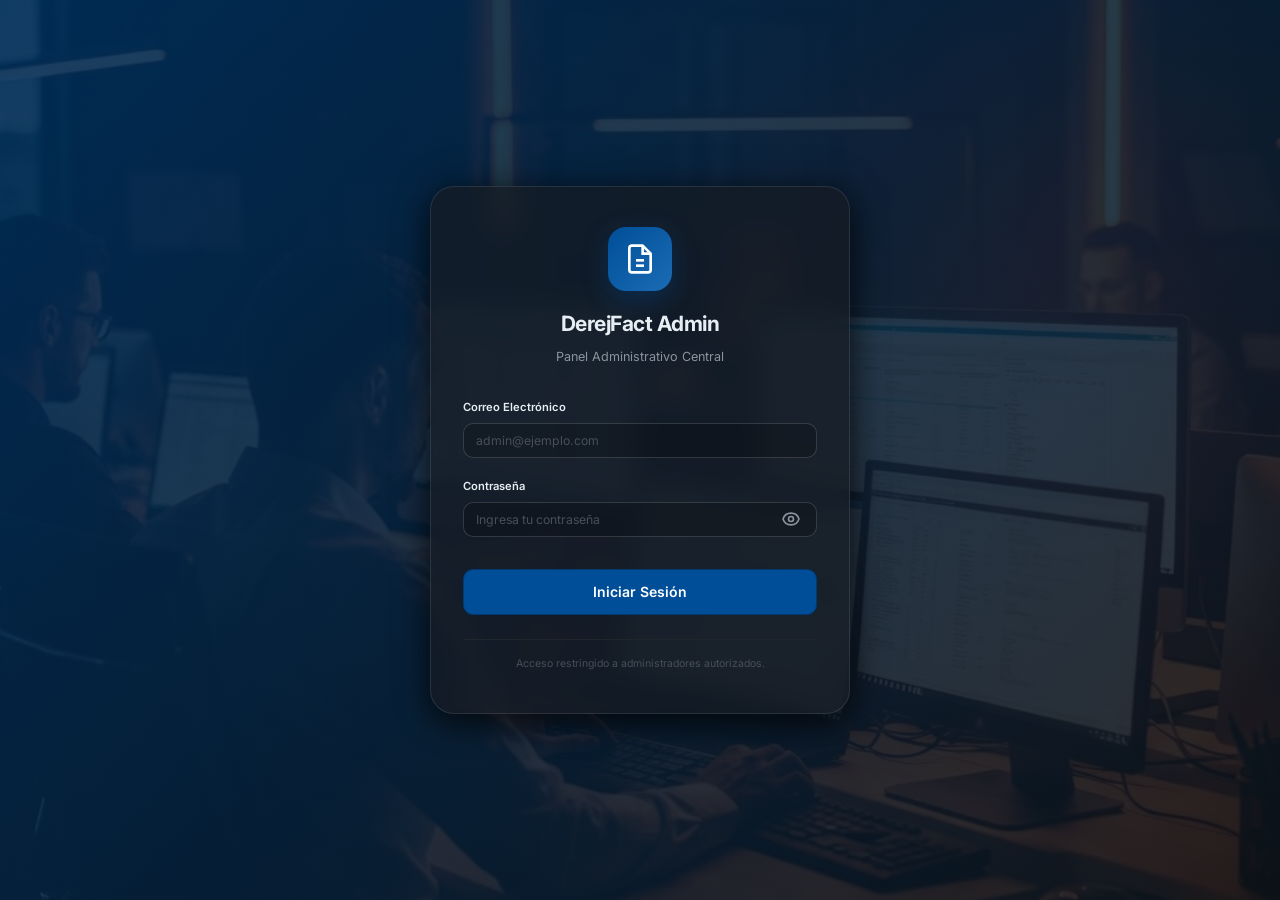
==== pages/api-keys.html @ fd986bae "feat: implement initial dashboard and module pages for admin interface" ====
<!DOCTYPE html>
<html lang="es" data-theme="dark">
<head>
    <meta charset="UTF-8">
    <meta name="viewport" content="width=device-width, initial-scale=1.0">
    <title>API Keys - DerejFact Admin</title>
    <link href="https://fonts.googleapis.com/css2?family=Inter:wght@400;500;600;700&display=swap" rel="stylesheet">
    <link rel="stylesheet" href="../css/variables.css">
    <link rel="stylesheet" href="../css/layout.css">
    <link rel="stylesheet" href="../css/components.css">
    <script src="../js/config.js"></script>
    <script src="../js/auth.js"></script>
    <script src="../js/api.js"></script>
    <script src="../js/layout.js"></script>
</head>
<body>
    <div class="app-layout">
        <aside class="sidebar" id="sidebar"></aside>
        <div class="main-wrapper">
            <header class="topbar" id="topbar"></header>
            <main class="main-content" id="mainContent">
                
                <div class="page-header">
                    <div class="page-header-left">
                        <h1 class="page-title">API Keys</h1>
                        <p class="page-subtitle">Llaves de acceso para la integración POS ↔ API</p>
                    </div>
                    <div class="page-actions">
                        <button class="btn btn-primary" id="btnNew">
                            <svg xmlns="http://www.w3.org/2000/svg" fill="none" viewBox="0 0 24 24" stroke="currentColor">
                                <path stroke-linecap="round" stroke-linejoin="round" stroke-width="2" d="M15.232 5.232l3.536 3.536m-2.036-5.036a2.5 2.5 0 113.536 3.536L6.5 21.036H3v-3.572L16.732 3.732z" />
                            </svg>
                            Generar API Key
                        </button>
                    </div>
                </div>

                <div class="filter-bar">
                    <div class="search-wrapper">
                        <svg class="search-icon" xmlns="http://www.w3.org/2000/svg" fill="none" viewBox="0 0 24 24" stroke="currentColor">
                            <circle cx="11" cy="11" r="8"/><line x1="21" y1="21" x2="16.65" y2="16.65"/>
                        </svg>
                        <input type="text" id="searchInput" class="search-input" placeholder="Buscar por empresa o nombre de key...">
                    </div>
                </div>

                <div class="table-wrapper">
                    <div class="table-header-bar">
                        <h3 class="table-title">Listado de API Keys <span class="table-count" id="tableCount">(0)</span></h3>
                    </div>
                    <div style="overflow-x: auto;">
                        <table class="data-table">
                            <thead>
                                <tr>
                                    <th>Empresa</th>
                                    <th>Nombre (Sucursal/POS)</th>
                                    <th>Prefix (RNC)</th>
                                    <th>Scopes</th>
                                    <th>Expiración</th>
                                    <th>Estado</th>
                                    <th>Acciones</th>
                                </tr>
                            </thead>
                            <tbody id="dataTableBody">
                                <!-- Contenido dinámico -->
                            </tbody>
                        </table>
                    </div>
                </div>

            </main>
        </div>
    </div>

    <!-- Modal Nuevo / Editar -->
    <div class="modal-overlay" id="modalForm">
        <div class="modal">
            <div class="modal-header">
                <h3 class="modal-title" id="modalTitle">Nueva API Key</h3>
                <button class="modal-close" id="btnCloseModal">
                    <svg xmlns="http://www.w3.org/2000/svg" fill="none" viewBox="0 0 24 24" stroke="currentColor">
                        <line x1="18" y1="6" x2="6" y2="18"/><line x1="6" y1="6" x2="18" y2="18"/>
                    </svg>
                </button>
            </div>
            <div class="modal-body">
                <form id="dataForm" class="form-grid">
                    <div class="form-group">
                        <label class="form-label" for="empresa">Empresa <span class="required">*</span></label>
                        <select id="empresa" class="form-select" required>
                            <option value="">Seleccione una empresa...</option>
                        </select>
                    </div>

                    <div class="form-group">
                        <label class="form-label" for="nombre">Nombre Identificador <span class="required">*</span></label>
                        <input type="text" id="nombre" class="form-input" placeholder="Ej. POS Sucursal Norte" required>
                    </div>

                    <div class="form-group">
                        <label class="form-label">Permisos (Scopes) <span class="required">*</span></label>
                        <div style="display:flex; flex-direction:column; gap:6px;">
                            <label class="form-check">
                                <input type="checkbox" name="scopes" value="comprobantes:crear" checked>
                                <span class="form-check-label">Emitir Comprobantes (comprobantes:crear)</span>
                            </label>
                            <label class="form-check">
                                <input type="checkbox" name="scopes" value="comprobantes:consultar" checked>
                                <span class="form-check-label">Consultar Comprobantes (comprobantes:consultar)</span>
                            </label>
                            <label class="form-check">
                                <input type="checkbox" name="scopes" value="secuenciales:consultar" checked>
                                <span class="form-check-label">Consultar Secuenciales (secuenciales:consultar)</span>
                            </label>
                        </div>
                    </div>

                    <div class="form-group">
                        <label class="form-label" for="allowed_ips_input">IPs Permitidas (Separadas por coma)</label>
                        <input type="text" id="allowed_ips_input" class="form-input" placeholder="Dejar en blanco para permitir todas">
                        <span class="form-hint">Ej: 190.0.2.10, 190.0.2.0/24</span>
                    </div>

                    <div class="form-grid-2">
                        <div class="form-group">
                            <label class="form-label" for="rate_limit_cantidad">Límite de Peticiones</label>
                            <input type="number" id="rate_limit_cantidad" class="form-input" value="100" min="1">
                        </div>
                        <div class="form-group">
                            <label class="form-label" for="rate_limit_ventana">Ventana de Límite</label>
                            <select id="rate_limit_ventana" class="form-select">
                                <option value="MINUTE">Por Minuto</option>
                                <option value="HOUR" selected>Por Hora</option>
                                <option value="DAY">Por Día</option>
                            </select>
                        </div>
                    </div>

                    <div class="form-group">
                        <label class="form-label" for="expira_at">Fecha de Expiración <span class="required">*</span></label>
                        <input type="datetime-local" id="expira_at" class="form-input" required>
                    </div>

                    <label class="form-check" style="margin-top: 10px;">
                        <input type="checkbox" id="activa" checked>
                        <span class="form-check-label">Key Activa Inmediatamente</span>
                    </label>
                </form>
            </div>
            <div class="modal-footer">
                <button type="button" class="btn btn-ghost" id="btnCancelModal">Cancelar</button>
                <button type="button" class="btn btn-primary" id="btnSaveModal">Generar Key</button>
            </div>
        </div>
    </div>

    <!-- Modal Token Creado (Especial) -->
    <div class="modal-overlay" id="modalToken">
        <div class="modal">
            <div class="modal-header">
                <h3 class="modal-title">¡API Key Generada!</h3>
            </div>
            <div class="modal-body">
                <div class="token-reveal-banner">
                    <svg xmlns="http://www.w3.org/2000/svg" fill="none" viewBox="0 0 24 24" stroke="currentColor">
                        <path stroke-linecap="round" stroke-linejoin="round" stroke-width="2" d="M12 9v2m0 4h.01m-6.938 4h13.856c1.54 0 2.502-1.667 1.732-3L13.732 4c-.77-1.333-2.694-1.333-3.464 0L3.34 16c-.77 1.333.192 3 1.732 3z" />
                    </svg>
                    <p>Por seguridad, este token completo <strong>solo se muestra una vez</strong>. Cópielo ahora y guárdelo en el sistema POS. No podrá volver a verlo.</p>
                </div>
                
                <div class="form-group">
                    <label class="form-label">Token Completo</label>
                    <div class="token-box" id="tokenDisplay">cargando...</div>
                </div>

                <button class="btn btn-primary btn-copy-token" id="btnCopyToken">
                    <svg xmlns="http://www.w3.org/2000/svg" fill="none" viewBox="0 0 24 24" stroke="currentColor">
                        <path stroke-linecap="round" stroke-linejoin="round" stroke-width="2" d="M8 16H6a2 2 0 01-2-2V6a2 2 0 012-2h8a2 2 0 012 2v2m-6 12h8a2 2 0 002-2v-8a2 2 0 00-2-2h-8a2 2 0 00-2 2v8a2 2 0 002 2z" />
                    </svg>
                    <span id="copyTokenText">Copiar Token</span>
                </button>
            </div>
            <div class="modal-footer">
                <button type="button" class="btn btn-outline" id="btnUnderstandToken" disabled>Entendido, ya lo guardé</button>
            </div>
        </div>
    </div>

    <!-- Modal Revocar -->
    <div class="modal-overlay" id="modalRevocar">
        <div class="modal confirm-dialog">
            <div class="modal-body">
                <div class="confirm-icon danger">
                    <svg xmlns="http://www.w3.org/2000/svg" fill="none" viewBox="0 0 24 24" stroke="currentColor">
                        <path stroke-linecap="round" stroke-linejoin="round" stroke-width="2" d="M18.364 18.364A9 9 0 005.636 5.636m12.728 12.728A9 9 0 015.636 5.636m12.728 12.728L5.636 5.636" />
                    </svg>
                </div>
                <h3 style="margin-bottom: 12px; color: var(--text);">Revocar API Key</h3>
                <p class="confirm-text">Esta acción es irreversible y desconectará el POS asociado inmediatamente.</p>
                
                <div class="form-group" style="text-align: left; margin-top: 16px;">
                    <label class="form-label" for="motivo_revocar">Motivo de revocación <span class="required">*</span></label>
                    <input type="text" id="motivo_revocar" class="form-input" placeholder="Ej. Key comprometida" required>
                </div>
            </div>
            <div class="modal-footer" style="justify-content: center;">
                <button type="button" class="btn btn-ghost" id="btnCancelRevocar">Cancelar</button>
                <button type="button" class="btn btn-danger" id="btnConfirmRevocar">Sí, Revocar Key</button>
            </div>
        </div>
    </div>

    <script src="../js/pages/api-keys.js"></script>
</body>
</html>
---- css/variables.css ----
/* ============================================================
   DerejFact Admin — Design Tokens
   Dark mode por defecto. Light mode con data-theme="light"
   ============================================================ */

:root {
  /* ── Colores primarios ─────────────────────────────────── */
  --primary:         #004e98;
  --primary-dark:    #003a72;
  --primary-light:   #1a6cb5;
  --primary-glow:    rgba(0, 78, 152, 0.35);
  --primary-subtle:  rgba(0, 78, 152, 0.12);

  /* ── Verde fiscal (e-CF / DGII) ────────────────────────── */
  --accent:          #00a651;
  --accent-dark:     #008040;
  --accent-subtle:   rgba(0, 166, 81, 0.12);

  /* ── Estados ──────────────────────────────────────────── */
  --danger:          #f44336;
  --danger-dark:     #c62828;
  --danger-subtle:   rgba(244, 67, 54, 0.12);
  --warning:         #f59e0b;
  --warning-dark:    #b45309;
  --warning-subtle:  rgba(245, 158, 11, 0.12);
  --info:            #0288d1;
  --info-subtle:     rgba(2, 136, 209, 0.12);

  /* ── Fondo y superficies (DARK MODE — default) ────────── */
  --bg:              #0d1117;
  --bg-secondary:    #161b22;
  --surface:         #1c2333;
  --surface-2:       #222d42;
  --surface-hover:   #263045;
  --border:          #30363d;
  --border-subtle:   #21262d;

  /* ── Texto (DARK MODE) ────────────────────────────────── */
  --text:            #e6edf3;
  --text-muted:      #8b949e;
  --text-disabled:   #484f58;

  /* ── Sidebar (DARK MODE) ──────────────────────────────── */
  --sidebar-bg:           #010409;
  --sidebar-border:       #21262d;
  --sidebar-item-hover:   #1c2333;
  --sidebar-item-active:  #1a3a5c;
  --sidebar-text:         #8b949e;
  --sidebar-text-active:  #e6edf3;
  --sidebar-icon-active:  #004e98;
  --sidebar-width:        260px;
  --topbar-height:        60px;

  /* ── Tipografía ───────────────────────────────────────── */
  --font:       'Inter', system-ui, -apple-system, sans-serif;
  --font-mono:  'JetBrains Mono', 'Fira Code', 'Consolas', monospace;

  /* ── Sombras ──────────────────────────────────────────── */
  --shadow-sm:   0 1px 3px rgba(0, 0, 0, 0.4);
  --shadow:      0 4px 12px rgba(0, 0, 0, 0.5);
  --shadow-lg:   0 10px 30px rgba(0, 0, 0, 0.6);
  --shadow-glow: 0 0 24px rgba(0, 78, 152, 0.4);

  /* ── Bordes redondeados ───────────────────────────────── */
  --radius-sm:   6px;
  --radius:      10px;
  --radius-lg:   16px;
  --radius-xl:   24px;
  --radius-full: 9999px;

  /* ── Transiciones ─────────────────────────────────────── */
  --transition:      0.18s ease;
  --transition-slow: 0.35s ease;

  /* ── Z-index ──────────────────────────────────────────── */
  --z-sidebar: 100;
  --z-topbar:  90;
  --z-modal:   200;
  --z-toast:   300;
}

/* ── Light mode (activado con data-theme="light") ────────── */
[data-theme="light"] {
  --bg:             #f4f6fa;
  --bg-secondary:   #eef0f5;
  --surface:        #ffffff;
  --surface-2:      #f8f9fd;
  --surface-hover:  #f0f3fa;
  --border:         #e2e8f0;
  --border-subtle:  #eef2f7;
  --text:           #1a2332;
  --text-muted:     #64748b;
  --text-disabled:  #cbd5e0;

  --sidebar-bg:           #002d5a;
  --sidebar-border:       #003a72;
  --sidebar-item-hover:   #003a72;
  --sidebar-item-active:  #004e98;
  --sidebar-text:         #93c5fd;
  --sidebar-text-active:  #ffffff;
  --sidebar-icon-active:  #60b4ff;

  --shadow-sm:   0 1px 3px rgba(0, 0, 0, 0.06);
  --shadow:      0 4px 12px rgba(0, 0, 0, 0.1);
  --shadow-lg:   0 10px 30px rgba(0, 0, 0, 0.14);
  --shadow-glow: 0 0 24px rgba(0, 78, 152, 0.2);
}

/* ── Reset base ───────────────────────────────────────────── */
*, *::before, *::after { box-sizing: border-box; margin: 0; padding: 0; }

html { font-size: 14px; }

body {
  font-family: var(--font);
  background-color: var(--bg);
  color: var(--text);
  line-height: 1.6;
  -webkit-font-smoothing: antialiased;
}

a { color: var(--primary-light); text-decoration: none; }
a:hover { text-decoration: underline; }

svg { display: block; }

::-webkit-scrollbar { width: 6px; height: 6px; }
::-webkit-scrollbar-track { background: var(--bg-secondary); }
::-webkit-scrollbar-thumb { background: var(--border); border-radius: var(--radius-full); }
::-webkit-scrollbar-thumb:hover { background: var(--text-disabled); }
---- css/layout.css ----
/* ============================================================
   DerejFact Admin — Layout: Sidebar + Topbar + Main
   ============================================================ */

.app-layout { display: flex; height: 100vh; overflow: hidden; background: var(--bg); }

/* ── SIDEBAR ──────────────────────────────────────────────── */
.sidebar {
  width: var(--sidebar-width);
  min-width: var(--sidebar-width);
  background: var(--sidebar-bg);
  border-right: 1px solid var(--sidebar-border);
  display: flex;
  flex-direction: column;
  z-index: var(--z-sidebar);
  transition: width var(--transition-slow), min-width var(--transition-slow);
  overflow: hidden;
}
.sidebar.collapsed { width: 64px; min-width: 64px; }

.sidebar-header {
  padding: 0 16px;
  border-bottom: 1px solid var(--sidebar-border);
  display: flex;
  align-items: center;
  gap: 12px;
  height: var(--topbar-height);
  flex-shrink: 0;
}
.sidebar-logo-icon {
  width: 36px; height: 36px; flex-shrink: 0;
  background: linear-gradient(135deg, var(--primary), var(--primary-light));
  border-radius: var(--radius); display: flex; align-items: center; justify-content: center;
  box-shadow: var(--shadow-glow);
}
.sidebar-logo-icon svg { width: 20px; height: 20px; color: #fff; }
.sidebar-brand { display: flex; flex-direction: column; overflow: hidden; transition: opacity var(--transition); }
.sidebar-brand-name { font-size: 1rem; font-weight: 700; color: var(--sidebar-text-active); white-space: nowrap; letter-spacing: -0.3px; }
.sidebar-brand-badge { font-size: 0.64rem; font-weight: 600; color: var(--accent); letter-spacing: 1px; text-transform: uppercase; }
.sidebar.collapsed .sidebar-brand { opacity: 0; pointer-events: none; }

.sidebar-nav { flex: 1; overflow-y: auto; overflow-x: hidden; padding: 12px 8px; display: flex; flex-direction: column; gap: 2px; }
.nav-section-label {
  font-size: 0.64rem; font-weight: 600; text-transform: uppercase; letter-spacing: 1.2px;
  color: var(--sidebar-text); padding: 12px 8px 4px; white-space: nowrap;
  transition: opacity var(--transition);
}
.sidebar.collapsed .nav-section-label { opacity: 0; }

.sidebar-nav-item {
  display: flex; align-items: center; gap: 12px; padding: 10px 12px;
  border-radius: var(--radius); color: var(--sidebar-text); text-decoration: none;
  transition: background var(--transition), color var(--transition);
  position: relative; white-space: nowrap; min-height: 42px;
}
.sidebar-nav-item:hover { background: var(--sidebar-item-hover); color: var(--sidebar-text-active); text-decoration: none; }
.sidebar-nav-item.active { background: var(--sidebar-item-active); color: var(--sidebar-text-active); }
.sidebar-nav-item.active::before {
  content: ''; position: absolute; left: 0; top: 6px; bottom: 6px;
  width: 3px; background: var(--primary); border-radius: 0 3px 3px 0;
}
.sidebar-nav-item.active .nav-icon { color: var(--primary-light); }
.nav-icon { width: 18px; height: 18px; flex-shrink: 0; }
.nav-label { font-size: 0.85rem; font-weight: 500; transition: opacity var(--transition); }
.sidebar.collapsed .nav-label { opacity: 0; }
.sidebar.collapsed .sidebar-nav-item { justify-content: center; padding: 10px; }

.sidebar-footer { padding: 12px 8px; border-top: 1px solid var(--sidebar-border); flex-shrink: 0; }
.sidebar-user {
  display: flex; align-items: center; gap: 10px; padding: 8px;
  border-radius: var(--radius); cursor: pointer; transition: background var(--transition);
}
.sidebar-user:hover { background: var(--sidebar-item-hover); }
.sidebar-avatar {
  width: 32px; height: 32px; border-radius: var(--radius-full);
  background: linear-gradient(135deg, var(--primary), var(--accent));
  display: flex; align-items: center; justify-content: center;
  font-weight: 700; font-size: 0.75rem; color: #fff; flex-shrink: 0;
}
.sidebar-user-info { overflow: hidden; transition: opacity var(--transition); }
.sidebar-user-name { font-size: 0.8rem; font-weight: 600; color: var(--sidebar-text-active); white-space: nowrap; overflow: hidden; text-overflow: ellipsis; }
.sidebar-user-role { font-size: 0.7rem; color: var(--sidebar-text); }
.sidebar.collapsed .sidebar-user-info { opacity: 0; }

/* ── MAIN WRAPPER ─────────────────────────────────────────── */
.main-wrapper { flex: 1; display: flex; flex-direction: column; overflow: hidden; }

.topbar {
  height: var(--topbar-height);
  background: var(--bg-secondary);
  border-bottom: 1px solid var(--border-subtle);
  display: flex; align-items: center; justify-content: space-between;
  padding: 0 24px 0 16px; flex-shrink: 0; z-index: var(--z-topbar); gap: 16px;
}
.topbar-left { display: flex; align-items: center; gap: 12px; }
.btn-sidebar-toggle {
  background: none; border: none; color: var(--text-muted); cursor: pointer;
  padding: 6px; border-radius: var(--radius-sm);
  display: flex; align-items: center; justify-content: center;
  transition: background var(--transition), color var(--transition);
}
.btn-sidebar-toggle:hover { background: var(--surface); color: var(--text); }
.btn-sidebar-toggle svg { width: 20px; height: 20px; }
.topbar-breadcrumb { font-size: 0.875rem; font-weight: 500; color: var(--text); }
.topbar-right { display: flex; align-items: center; gap: 8px; }

.btn-theme-toggle {
  background: none; border: 1px solid var(--border); color: var(--text-muted); cursor: pointer;
  padding: 6px 8px; border-radius: var(--radius-sm);
  display: flex; align-items: center; gap: 6px; font-size: 0.75rem;
  transition: background var(--transition), color var(--transition);
}
.btn-theme-toggle:hover { background: var(--surface); color: var(--text); }
.btn-theme-toggle svg { width: 15px; height: 15px; }

.btn-logout {
  display: flex; align-items: center; gap: 6px; background: none;
  border: 1px solid var(--border); color: var(--text-muted); cursor: pointer;
  padding: 6px 12px; border-radius: var(--radius-sm);
  font-size: 0.8rem; font-weight: 500; font-family: var(--font);
  transition: background var(--transition), color var(--transition), border-color var(--transition);
}
.btn-logout:hover { background: var(--danger-subtle); color: var(--danger); border-color: var(--danger); }
.btn-logout svg { width: 15px; height: 15px; }

.main-content { flex: 1; overflow-y: auto; padding: 28px 28px 40px; }

/* ── PAGE HEADER ──────────────────────────────────────────── */
.page-header {
  display: flex; align-items: flex-start; justify-content: space-between;
  gap: 16px; margin-bottom: 24px; flex-wrap: wrap;
}
.page-header-left { display: flex; flex-direction: column; gap: 4px; }
.page-title { font-size: 1.5rem; font-weight: 700; color: var(--text); letter-spacing: -0.5px; }
.page-subtitle { font-size: 0.85rem; color: var(--text-muted); }
.page-actions { display: flex; align-items: center; gap: 10px; }

/* ── FILTER BAR ───────────────────────────────────────────── */
.filter-bar { display: flex; align-items: center; gap: 12px; margin-bottom: 16px; flex-wrap: wrap; }
.search-wrapper { position: relative; flex: 1; min-width: 220px; max-width: 400px; }
.search-icon { position: absolute; left: 12px; top: 50%; transform: translateY(-50%); color: var(--text-muted); pointer-events: none; width: 15px; height: 15px; }
.search-input {
  width: 100%; padding: 8px 12px 8px 36px;
  background: var(--surface); border: 1px solid var(--border); border-radius: var(--radius);
  color: var(--text); font-family: var(--font); font-size: 0.85rem;
  transition: border-color var(--transition), box-shadow var(--transition);
}
.search-input::placeholder { color: var(--text-disabled); }
.search-input:focus { outline: none; border-color: var(--primary); box-shadow: 0 0 0 3px var(--primary-subtle); }
.filter-select {
  padding: 8px 12px; background: var(--surface); border: 1px solid var(--border);
  border-radius: var(--radius); color: var(--text); font-family: var(--font);
  font-size: 0.85rem; cursor: pointer; min-width: 140px;
  transition: border-color var(--transition);
}
.filter-select:focus { outline: none; border-color: var(--primary); }

@media (max-width: 768px) {
  .sidebar { position: fixed; top: 0; left: 0; height: 100%; transform: translateX(-100%); transition: transform var(--transition-slow); }
  .sidebar.mobile-open { transform: translateX(0); }
  .main-content { padding: 16px; }
  .page-header { flex-direction: column; }
}
---- css/components.css ----
/* ============================================================
   DerejFact Admin — Components
   Buttons, Cards, Tables, Badges, Modals, Toasts, Forms
   ============================================================ */

/* ── BUTTONS ──────────────────────────────────────────────── */
.btn {
  display: inline-flex; align-items: center; gap: 7px;
  padding: 8px 16px; border-radius: var(--radius); font-family: var(--font);
  font-size: 0.85rem; font-weight: 600; cursor: pointer; border: 1px solid transparent;
  transition: background var(--transition), border-color var(--transition),
              box-shadow var(--transition), transform var(--transition);
  white-space: nowrap; text-decoration: none;
}
.btn:active { transform: scale(0.97); }
.btn svg { width: 16px; height: 16px; flex-shrink: 0; }
.btn:disabled { opacity: 0.5; cursor: not-allowed; pointer-events: none; }

.btn-primary { background: var(--primary); color: #fff; border-color: var(--primary-dark); }
.btn-primary:hover { background: var(--primary-dark); box-shadow: var(--shadow-glow); }

.btn-accent { background: var(--accent); color: #fff; border-color: var(--accent-dark); }
.btn-accent:hover { background: var(--accent-dark); }

.btn-danger { background: var(--danger); color: #fff; border-color: var(--danger-dark); }
.btn-danger:hover { background: var(--danger-dark); }

.btn-outline {
  background: transparent; color: var(--text-muted); border-color: var(--border);
}
.btn-outline:hover { background: var(--surface); color: var(--text); border-color: var(--text-muted); }

.btn-ghost { background: transparent; border-color: transparent; color: var(--text-muted); }
.btn-ghost:hover { background: var(--surface-hover); color: var(--text); }

.btn-sm { padding: 5px 10px; font-size: 0.78rem; }
.btn-icon { padding: 7px; border-radius: var(--radius-sm); }

/* ── CARDS ────────────────────────────────────────────────── */
.card {
  background: var(--surface); border: 1px solid var(--border);
  border-radius: var(--radius-lg); padding: 20px; box-shadow: var(--shadow-sm);
}
.card-header {
  display: flex; align-items: center; justify-content: space-between;
  margin-bottom: 16px; padding-bottom: 14px; border-bottom: 1px solid var(--border-subtle);
}
.card-title { font-size: 1rem; font-weight: 600; color: var(--text); }

/* KPI Cards */
.kpi-grid {
  display: grid;
  grid-template-columns: repeat(auto-fill, minmax(180px, 1fr));
  gap: 16px;
  margin-bottom: 24px;
}
.kpi-card {
  background: var(--surface); border: 1px solid var(--border);
  border-radius: var(--radius-lg); padding: 18px 20px;
  display: flex; align-items: flex-start; gap: 14px;
  transition: box-shadow var(--transition), transform var(--transition), border-color var(--transition);
  cursor: default;
}
.kpi-card:hover { box-shadow: var(--shadow); transform: translateY(-1px); border-color: var(--primary); }
.kpi-icon {
  width: 44px; height: 44px; border-radius: var(--radius);
  display: flex; align-items: center; justify-content: center; flex-shrink: 0;
}
.kpi-icon svg { width: 22px; height: 22px; }
.kpi-icon.blue { background: var(--primary-subtle); color: var(--primary-light); }
.kpi-icon.green { background: var(--accent-subtle); color: var(--accent); }
.kpi-icon.red { background: var(--danger-subtle); color: var(--danger); }
.kpi-icon.yellow { background: var(--warning-subtle); color: var(--warning); }
.kpi-icon.info { background: var(--info-subtle); color: var(--info); }
.kpi-info { display: flex; flex-direction: column; gap: 2px; min-width: 0; }
.kpi-value { font-size: 1.6rem; font-weight: 700; color: var(--text); line-height: 1; }
.kpi-label { font-size: 0.75rem; color: var(--text-muted); font-weight: 500; }
.kpi-sub { font-size: 0.7rem; color: var(--text-disabled); margin-top: 2px; }

/* ── TABLES ───────────────────────────────────────────────── */
.table-wrapper {
  background: var(--surface); border: 1px solid var(--border);
  border-radius: var(--radius-lg); overflow: hidden; box-shadow: var(--shadow-sm);
}
.table-header-bar {
  display: flex; align-items: center; justify-content: space-between;
  padding: 16px 20px; border-bottom: 1px solid var(--border-subtle);
  background: var(--bg-secondary);
}
.table-title { font-size: 0.9rem; font-weight: 600; color: var(--text); }
.table-count { font-size: 0.78rem; color: var(--text-muted); margin-left: 8px; }

.data-table { width: 100%; border-collapse: collapse; }
.data-table th {
  background: var(--bg-secondary); color: var(--text-muted);
  font-size: 0.72rem; font-weight: 600; text-transform: uppercase;
  letter-spacing: 0.7px; padding: 11px 16px; text-align: left;
  border-bottom: 1px solid var(--border); white-space: nowrap;
}
.data-table td { padding: 13px 16px; border-bottom: 1px solid var(--border-subtle); vertical-align: middle; font-size: 0.85rem; }
.data-table tbody tr { transition: background var(--transition); }
.data-table tbody tr:last-child td { border-bottom: none; }
.data-table tbody tr:hover { background: var(--surface-hover); }

/* ── BADGES ───────────────────────────────────────────────── */
.badge {
  display: inline-flex; align-items: center; gap: 5px;
  padding: 3px 10px; border-radius: var(--radius-full);
  font-size: 0.72rem; font-weight: 600; white-space: nowrap;
}
.badge::before { content: ''; width: 6px; height: 6px; border-radius: 50%; }
.badge-green { background: var(--accent-subtle); color: var(--accent); }
.badge-green::before { background: var(--accent); }
.badge-blue { background: var(--primary-subtle); color: var(--primary-light); }
.badge-blue::before { background: var(--primary-light); }
.badge-red { background: var(--danger-subtle); color: var(--danger); }
.badge-red::before { background: var(--danger); }
.badge-yellow { background: var(--warning-subtle); color: var(--warning-dark); }
.badge-yellow::before { background: var(--warning); }
.badge-gray { background: var(--surface-2); color: var(--text-muted); }
.badge-gray::before { background: var(--text-disabled); }

/* ── PROGRESS BAR ─────────────────────────────────────────── */
.progress-bar { height: 6px; background: var(--border); border-radius: var(--radius-full); overflow: hidden; min-width: 80px; }
.progress-fill { height: 100%; border-radius: var(--radius-full); transition: width 0.6s ease; background: var(--accent); }
.progress-fill.danger { background: var(--danger); }
.progress-fill.warning { background: var(--warning); }

/* ── EMPTY STATE ──────────────────────────────────────────── */
.empty-state {
  display: flex; flex-direction: column; align-items: center; justify-content: center;
  padding: 60px 24px; gap: 12px; color: var(--text-muted);
}
.empty-state svg { width: 48px; height: 48px; opacity: 0.35; }
.empty-state-title { font-size: 0.95rem; font-weight: 600; color: var(--text-muted); }
.empty-state-desc { font-size: 0.82rem; color: var(--text-disabled); text-align: center; }

/* ── LOADING SPINNER ──────────────────────────────────────── */
.spinner-wrapper { display: flex; align-items: center; justify-content: center; padding: 60px; }
.spinner {
  width: 36px; height: 36px; border: 3px solid var(--border);
  border-top-color: var(--primary); border-radius: 50%;
  animation: spin 0.7s linear infinite;
}
@keyframes spin { to { transform: rotate(360deg); } }

/* ── MODAL ────────────────────────────────────────────────── */
.modal-overlay {
  position: fixed; inset: 0; background: rgba(0,0,0,0.7);
  display: flex; align-items: center; justify-content: center;
  z-index: var(--z-modal); padding: 16px;
  opacity: 0; pointer-events: none; transition: opacity var(--transition);
}
.modal-overlay.open { opacity: 1; pointer-events: all; }
.modal {
  background: var(--surface); border: 1px solid var(--border);
  border-radius: var(--radius-xl); width: 100%; max-width: 560px;
  max-height: 90vh; display: flex; flex-direction: column;
  box-shadow: var(--shadow-lg);
  transform: scale(0.95) translateY(10px); transition: transform var(--transition);
}
.modal-overlay.open .modal { transform: scale(1) translateY(0); }
.modal-lg { max-width: 720px; }

.modal-header {
  padding: 20px 24px 16px; border-bottom: 1px solid var(--border-subtle);
  display: flex; align-items: center; justify-content: space-between; flex-shrink: 0;
}
.modal-title { font-size: 1.05rem; font-weight: 700; color: var(--text); }
.modal-close {
  background: none; border: none; color: var(--text-muted); cursor: pointer;
  padding: 4px; border-radius: var(--radius-sm); display: flex;
  align-items: center; justify-content: center; transition: background var(--transition), color var(--transition);
}
.modal-close:hover { background: var(--surface-hover); color: var(--text); }
.modal-close svg { width: 20px; height: 20px; }

.modal-body { padding: 20px 24px; overflow-y: auto; flex: 1; }
.modal-footer { padding: 16px 24px 20px; border-top: 1px solid var(--border-subtle); display: flex; justify-content: flex-end; gap: 10px; flex-shrink: 0; }

/* API Key reveal modal */
.token-reveal-banner {
  background: var(--warning-subtle); border: 1px solid var(--warning);
  border-radius: var(--radius); padding: 12px 16px; margin-bottom: 16px;
  display: flex; gap: 10px; align-items: flex-start;
}
.token-reveal-banner svg { width: 18px; height: 18px; color: var(--warning); flex-shrink: 0; margin-top: 2px; }
.token-reveal-banner p { font-size: 0.82rem; color: var(--warning-dark); font-weight: 500; }
.token-box {
  background: var(--bg); border: 1px solid var(--border); border-radius: var(--radius);
  padding: 12px 16px; font-family: var(--font-mono); font-size: 0.8rem;
  color: var(--accent); word-break: break-all; line-height: 1.6;
  margin-bottom: 12px; user-select: all;
}
.btn-copy-token { width: 100%; justify-content: center; }
.btn-copy-token.copied { background: var(--accent); border-color: var(--accent-dark); }

/* ── FORMS ────────────────────────────────────────────────── */
.form-grid { display: grid; gap: 16px; }
.form-grid-2 { grid-template-columns: 1fr 1fr; }
.form-group { display: flex; flex-direction: column; gap: 6px; }
.form-label { font-size: 0.8rem; font-weight: 600; color: var(--text-muted); }
.form-label .required { color: var(--danger); margin-left: 3px; }
.form-input, .form-select, .form-textarea {
  padding: 9px 12px; background: var(--bg-secondary); border: 1px solid var(--border);
  border-radius: var(--radius); color: var(--text); font-family: var(--font); font-size: 0.875rem;
  transition: border-color var(--transition), box-shadow var(--transition); width: 100%;
}
.form-input::placeholder, .form-textarea::placeholder { color: var(--text-disabled); }
.form-input:focus, .form-select:focus, .form-textarea:focus {
  outline: none; border-color: var(--primary); box-shadow: 0 0 0 3px var(--primary-subtle);
}
.form-textarea { resize: vertical; min-height: 80px; }
.form-hint { font-size: 0.75rem; color: var(--text-disabled); }
.form-section-title { font-size: 0.78rem; font-weight: 700; text-transform: uppercase; letter-spacing: 0.8px; color: var(--text-muted); padding-top: 8px; margin-bottom: -4px; }
.form-divider { border: none; border-top: 1px solid var(--border-subtle); margin: 4px 0; }

/* Checkbox / Toggle */
.form-check { display: flex; align-items: center; gap: 10px; cursor: pointer; }
.form-check input[type="checkbox"] { width: 16px; height: 16px; accent-color: var(--primary); cursor: pointer; }
.form-check-label { font-size: 0.85rem; color: var(--text); cursor: pointer; }

/* Tag input for scopes / IPs */
.tags-input-wrapper {
  background: var(--bg-secondary); border: 1px solid var(--border);
  border-radius: var(--radius); padding: 6px 10px; display: flex; flex-wrap: wrap;
  gap: 6px; min-height: 42px; cursor: text;
  transition: border-color var(--transition), box-shadow var(--transition);
}
.tags-input-wrapper:focus-within { border-color: var(--primary); box-shadow: 0 0 0 3px var(--primary-subtle); }
.tag-item {
  background: var(--primary-subtle); color: var(--primary-light); border: 1px solid var(--primary);
  border-radius: var(--radius-full); padding: 2px 10px; font-size: 0.75rem; font-weight: 500;
  display: flex; align-items: center; gap: 6px;
}
.tag-remove { background: none; border: none; color: inherit; cursor: pointer; padding: 0; line-height: 1; font-size: 1rem; opacity: 0.7; }
.tag-remove:hover { opacity: 1; }
.tags-input { border: none; background: transparent; color: var(--text); font-family: var(--font); font-size: 0.85rem; outline: none; flex: 1; min-width: 80px; }

/* ── TOAST NOTIFICATIONS ──────────────────────────────────── */
.toast-container {
  position: fixed; bottom: 24px; right: 24px;
  display: flex; flex-direction: column; gap: 10px;
  z-index: var(--z-toast); pointer-events: none;
}
.toast {
  display: flex; align-items: flex-start; gap: 12px;
  background: var(--surface); border: 1px solid var(--border);
  border-radius: var(--radius-lg); padding: 14px 18px; min-width: 280px; max-width: 380px;
  box-shadow: var(--shadow-lg); pointer-events: all;
  animation: slideInRight 0.3s ease, fadeOut 0.3s ease 3.7s forwards;
}
.toast.success { border-left: 3px solid var(--accent); }
.toast.error { border-left: 3px solid var(--danger); }
.toast.warning { border-left: 3px solid var(--warning); }
.toast.info { border-left: 3px solid var(--info); }
.toast-icon { width: 18px; height: 18px; flex-shrink: 0; margin-top: 1px; }
.toast.success .toast-icon { color: var(--accent); }
.toast.error .toast-icon { color: var(--danger); }
.toast.warning .toast-icon { color: var(--warning); }
.toast.info .toast-icon { color: var(--info); }
.toast-body { flex: 1; }
.toast-title { font-size: 0.85rem; font-weight: 600; color: var(--text); }
.toast-message { font-size: 0.8rem; color: var(--text-muted); margin-top: 2px; }

@keyframes slideInRight { from { transform: translateX(100%); opacity: 0; } to { transform: translateX(0); opacity: 1; } }
@keyframes fadeOut { from { opacity: 1; } to { opacity: 0; pointer-events: none; } }

/* ── TABS ─────────────────────────────────────────────────── */
.tabs { display: flex; gap: 4px; padding: 4px; background: var(--bg-secondary); border-radius: var(--radius); width: fit-content; margin-bottom: 16px; }
.tab-btn {
  padding: 7px 16px; border-radius: var(--radius-sm); border: none; background: transparent;
  color: var(--text-muted); font-family: var(--font); font-size: 0.82rem; font-weight: 600;
  cursor: pointer; transition: background var(--transition), color var(--transition);
}
.tab-btn:hover { color: var(--text); }
.tab-btn.active { background: var(--surface); color: var(--text); box-shadow: var(--shadow-sm); }

/* ── ACTION BUTTONS (table row) ───────────────────────────── */
.action-btns { display: flex; gap: 6px; }

/* ── CONFIRM DIALOG ───────────────────────────────────────── */
.confirm-dialog { max-width: 400px; }
.confirm-dialog .modal-body { text-align: center; padding: 28px 24px 16px; }
.confirm-dialog .confirm-icon { width: 52px; height: 52px; margin: 0 auto 12px; border-radius: var(--radius-full); display: flex; align-items: center; justify-content: center; }
.confirm-icon.danger { background: var(--danger-subtle); color: var(--danger); }
.confirm-icon.warning { background: var(--warning-subtle); color: var(--warning); }
.confirm-icon svg { width: 26px; height: 26px; }
.confirm-text { font-size: 0.9rem; color: var(--text-muted); }

/* ── CHART WRAPPER ────────────────────────────────────────── */
.charts-grid { display: grid; grid-template-columns: 1fr 1fr; gap: 20px; margin-bottom: 24px; }
.chart-card { background: var(--surface); border: 1px solid var(--border); border-radius: var(--radius-lg); padding: 20px; }
.chart-title { font-size: 0.88rem; font-weight: 600; color: var(--text); margin-bottom: 16px; }
.chart-container { position: relative; height: 220px; }

@media (max-width: 900px) { .charts-grid { grid-template-columns: 1fr; } .form-grid-2 { grid-template-columns: 1fr; } }
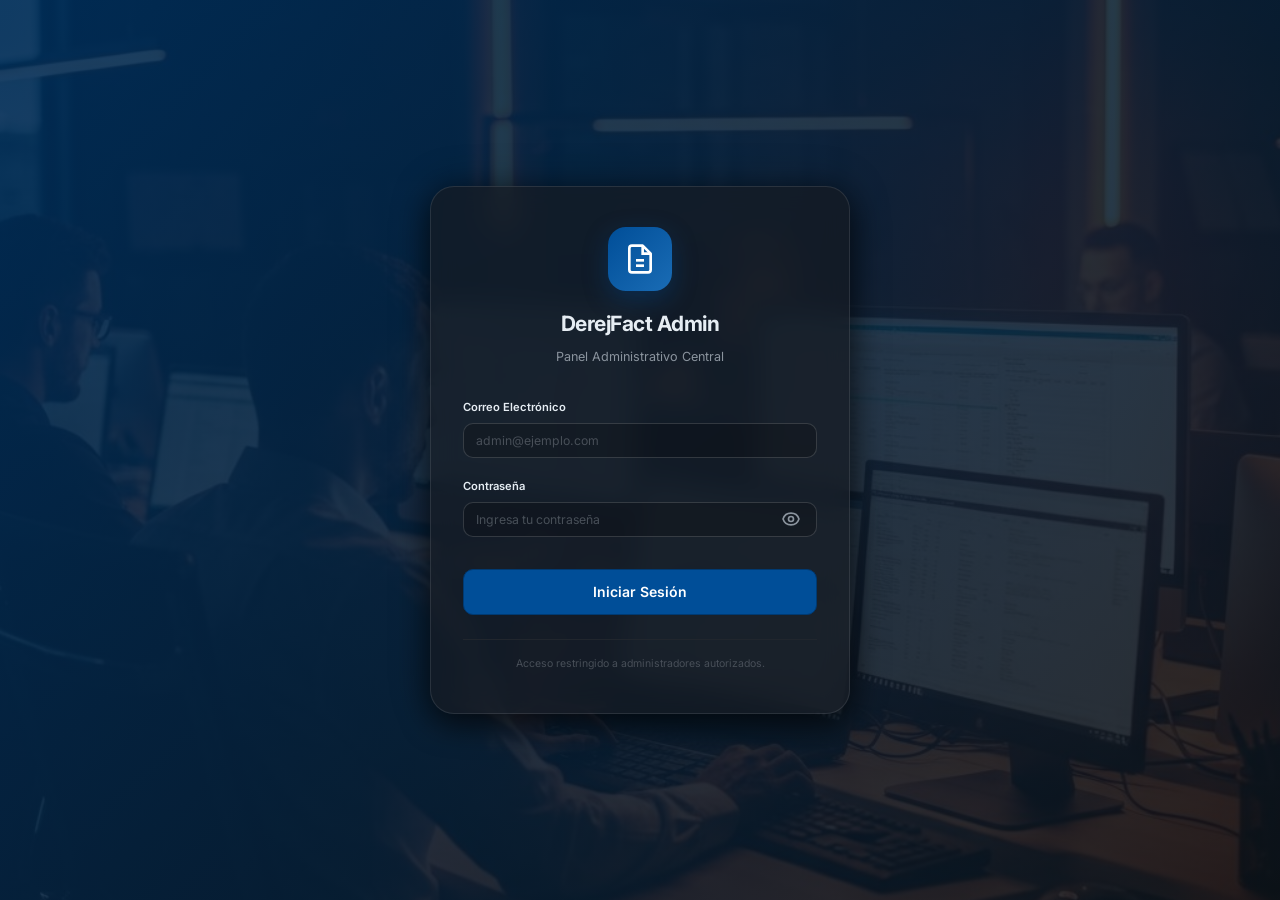
==== commit c66bd433: "feat: mejorar la estructura y formato del archivo api-keys.html" ====
--- a/pages/api-keys.html
+++ b/pages/api-keys.html
@@ -1,215 +1,369 @@
-<!DOCTYPE html>
+<!doctype html>
 <html lang="es" data-theme="dark">
-<head>
-    <meta charset="UTF-8">
-    <meta name="viewport" content="width=device-width, initial-scale=1.0">
+  <head>
+    <meta charset="UTF-8" />
+    <meta name="viewport" content="width=device-width, initial-scale=1.0" />
     <title>API Keys - DerejFact Admin</title>
-    <link href="https://fonts.googleapis.com/css2?family=Inter:wght@400;500;600;700&display=swap" rel="stylesheet">
-    <link rel="stylesheet" href="../css/variables.css">
-    <link rel="stylesheet" href="../css/layout.css">
-    <link rel="stylesheet" href="../css/components.css">
+    <script src="/js/icono-global.js"></script>
+    <link
+      href="https://fonts.googleapis.com/css2?family=Inter:wght@400;500;600;700&display=swap"
+      rel="stylesheet"
+    />
+    <link rel="stylesheet" href="../css/variables.css" />
+    <link rel="stylesheet" href="../css/layout.css" />
+    <link rel="stylesheet" href="../css/components.css" />
     <script src="../js/config.js"></script>
     <script src="../js/auth.js"></script>
     <script src="../js/api.js"></script>
     <script src="../js/layout.js"></script>
-</head>
-<body>
+  </head>
+  <body>
     <div class="app-layout">
-        <aside class="sidebar" id="sidebar"></aside>
-        <div class="main-wrapper">
-            <header class="topbar" id="topbar"></header>
-            <main class="main-content" id="mainContent">
-                
-                <div class="page-header">
-                    <div class="page-header-left">
-                        <h1 class="page-title">API Keys</h1>
-                        <p class="page-subtitle">Llaves de acceso para la integración POS ↔ API</p>
-                    </div>
-                    <div class="page-actions">
-                        <button class="btn btn-primary" id="btnNew">
-                            <svg xmlns="http://www.w3.org/2000/svg" fill="none" viewBox="0 0 24 24" stroke="currentColor">
-                                <path stroke-linecap="round" stroke-linejoin="round" stroke-width="2" d="M15.232 5.232l3.536 3.536m-2.036-5.036a2.5 2.5 0 113.536 3.536L6.5 21.036H3v-3.572L16.732 3.732z" />
-                            </svg>
-                            Generar API Key
-                        </button>
-                    </div>
-                </div>
-
-                <div class="filter-bar">
-                    <div class="search-wrapper">
-                        <svg class="search-icon" xmlns="http://www.w3.org/2000/svg" fill="none" viewBox="0 0 24 24" stroke="currentColor">
-                            <circle cx="11" cy="11" r="8"/><line x1="21" y1="21" x2="16.65" y2="16.65"/>
-                        </svg>
-                        <input type="text" id="searchInput" class="search-input" placeholder="Buscar por empresa o nombre de key...">
-                    </div>
-                </div>
-
-                <div class="table-wrapper">
-                    <div class="table-header-bar">
-                        <h3 class="table-title">Listado de API Keys <span class="table-count" id="tableCount">(0)</span></h3>
-                    </div>
-                    <div style="overflow-x: auto;">
-                        <table class="data-table">
-                            <thead>
-                                <tr>
-                                    <th>Empresa</th>
-                                    <th>Nombre (Sucursal/POS)</th>
-                                    <th>Prefix (RNC)</th>
-                                    <th>Scopes</th>
-                                    <th>Expiración</th>
-                                    <th>Estado</th>
-                                    <th>Acciones</th>
-                                </tr>
-                            </thead>
-                            <tbody id="dataTableBody">
-                                <!-- Contenido dinámico -->
-                            </tbody>
-                        </table>
-                    </div>
-                </div>
-
-            </main>
-        </div>
+      <aside class="sidebar" id="sidebar"></aside>
+      <div class="main-wrapper">
+        <header class="topbar" id="topbar"></header>
+        <main class="main-content" id="mainContent">
+          <div class="page-header">
+            <div class="page-header-left">
+              <h1 class="page-title">API Keys</h1>
+              <p class="page-subtitle">
+                Llaves de acceso para la integración POS ↔ API
+              </p>
+            </div>
+            <div class="page-actions">
+              <button class="btn btn-primary" id="btnNew">
+                <svg
+                  xmlns="http://www.w3.org/2000/svg"
+                  fill="none"
+                  viewBox="0 0 24 24"
+                  stroke="currentColor"
+                >
+                  <path
+                    stroke-linecap="round"
+                    stroke-linejoin="round"
+                    stroke-width="2"
+                    d="M15.232 5.232l3.536 3.536m-2.036-5.036a2.5 2.5 0 113.536 3.536L6.5 21.036H3v-3.572L16.732 3.732z"
+                  />
+                </svg>
+                Generar API Key
+              </button>
+            </div>
+          </div>
+
+          <div class="filter-bar">
+            <div class="search-wrapper">
+              <svg
+                class="search-icon"
+                xmlns="http://www.w3.org/2000/svg"
+                fill="none"
+                viewBox="0 0 24 24"
+                stroke="currentColor"
+              >
+                <circle cx="11" cy="11" r="8" />
+                <line x1="21" y1="21" x2="16.65" y2="16.65" />
+              </svg>
+              <input
+                type="text"
+                id="searchInput"
+                class="search-input"
+                placeholder="Buscar por empresa o nombre de key..."
+              />
+            </div>
+          </div>
+
+          <div class="table-wrapper">
+            <div class="table-header-bar">
+              <h3 class="table-title">
+                Listado de API Keys
+                <span class="table-count" id="tableCount">(0)</span>
+              </h3>
+            </div>
+            <div style="overflow-x: auto">
+              <table class="data-table">
+                <thead>
+                  <tr>
+                    <th>Empresa</th>
+                    <th>Nombre (Sucursal/POS)</th>
+                    <th>Prefix (RNC)</th>
+                    <th>Scopes</th>
+                    <th>Expiración</th>
+                    <th>Estado</th>
+                    <th>Acciones</th>
+                  </tr>
+                </thead>
+                <tbody id="dataTableBody">
+                  <!-- Contenido dinámico -->
+                </tbody>
+              </table>
+            </div>
+          </div>
+        </main>
+      </div>
     </div>
 
     <!-- Modal Nuevo / Editar -->
     <div class="modal-overlay" id="modalForm">
-        <div class="modal">
-            <div class="modal-header">
-                <h3 class="modal-title" id="modalTitle">Nueva API Key</h3>
-                <button class="modal-close" id="btnCloseModal">
-                    <svg xmlns="http://www.w3.org/2000/svg" fill="none" viewBox="0 0 24 24" stroke="currentColor">
-                        <line x1="18" y1="6" x2="6" y2="18"/><line x1="6" y1="6" x2="18" y2="18"/>
-                    </svg>
-                </button>
-            </div>
-            <div class="modal-body">
-                <form id="dataForm" class="form-grid">
-                    <div class="form-group">
-                        <label class="form-label" for="empresa">Empresa <span class="required">*</span></label>
-                        <select id="empresa" class="form-select" required>
-                            <option value="">Seleccione una empresa...</option>
-                        </select>
-                    </div>
-
-                    <div class="form-group">
-                        <label class="form-label" for="nombre">Nombre Identificador <span class="required">*</span></label>
-                        <input type="text" id="nombre" class="form-input" placeholder="Ej. POS Sucursal Norte" required>
-                    </div>
-
-                    <div class="form-group">
-                        <label class="form-label">Permisos (Scopes) <span class="required">*</span></label>
-                        <div style="display:flex; flex-direction:column; gap:6px;">
-                            <label class="form-check">
-                                <input type="checkbox" name="scopes" value="comprobantes:crear" checked>
-                                <span class="form-check-label">Emitir Comprobantes (comprobantes:crear)</span>
-                            </label>
-                            <label class="form-check">
-                                <input type="checkbox" name="scopes" value="comprobantes:consultar" checked>
-                                <span class="form-check-label">Consultar Comprobantes (comprobantes:consultar)</span>
-                            </label>
-                            <label class="form-check">
-                                <input type="checkbox" name="scopes" value="secuenciales:consultar" checked>
-                                <span class="form-check-label">Consultar Secuenciales (secuenciales:consultar)</span>
-                            </label>
-                        </div>
-                    </div>
-
-                    <div class="form-group">
-                        <label class="form-label" for="allowed_ips_input">IPs Permitidas (Separadas por coma)</label>
-                        <input type="text" id="allowed_ips_input" class="form-input" placeholder="Dejar en blanco para permitir todas">
-                        <span class="form-hint">Ej: 190.0.2.10, 190.0.2.0/24</span>
-                    </div>
-
-                    <div class="form-grid-2">
-                        <div class="form-group">
-                            <label class="form-label" for="rate_limit_cantidad">Límite de Peticiones</label>
-                            <input type="number" id="rate_limit_cantidad" class="form-input" value="100" min="1">
-                        </div>
-                        <div class="form-group">
-                            <label class="form-label" for="rate_limit_ventana">Ventana de Límite</label>
-                            <select id="rate_limit_ventana" class="form-select">
-                                <option value="MINUTE">Por Minuto</option>
-                                <option value="HOUR" selected>Por Hora</option>
-                                <option value="DAY">Por Día</option>
-                            </select>
-                        </div>
-                    </div>
-
-                    <div class="form-group">
-                        <label class="form-label" for="expira_at">Fecha de Expiración <span class="required">*</span></label>
-                        <input type="datetime-local" id="expira_at" class="form-input" required>
-                    </div>
-
-                    <label class="form-check" style="margin-top: 10px;">
-                        <input type="checkbox" id="activa" checked>
-                        <span class="form-check-label">Key Activa Inmediatamente</span>
-                    </label>
-                </form>
-            </div>
-            <div class="modal-footer">
-                <button type="button" class="btn btn-ghost" id="btnCancelModal">Cancelar</button>
-                <button type="button" class="btn btn-primary" id="btnSaveModal">Generar Key</button>
-            </div>
-        </div>
+      <div class="modal">
+        <div class="modal-header">
+          <h3 class="modal-title" id="modalTitle">Nueva API Key</h3>
+          <button class="modal-close" id="btnCloseModal">
+            <svg
+              xmlns="http://www.w3.org/2000/svg"
+              fill="none"
+              viewBox="0 0 24 24"
+              stroke="currentColor"
+            >
+              <line x1="18" y1="6" x2="6" y2="18" />
+              <line x1="6" y1="6" x2="18" y2="18" />
+            </svg>
+          </button>
+        </div>
+        <div class="modal-body">
+          <form id="dataForm" class="form-grid">
+            <div class="form-group">
+              <label class="form-label" for="empresa"
+                >Empresa <span class="required">*</span></label
+              >
+              <select id="empresa" class="form-select" required>
+                <option value="">Seleccione una empresa...</option>
+              </select>
+            </div>
+
+            <div class="form-group">
+              <label class="form-label" for="nombre"
+                >Nombre Identificador <span class="required">*</span></label
+              >
+              <input
+                type="text"
+                id="nombre"
+                class="form-input"
+                placeholder="Ej. POS Sucursal Norte"
+                required
+              />
+            </div>
+
+            <div class="form-group">
+              <label class="form-label"
+                >Permisos (Scopes) <span class="required">*</span></label
+              >
+              <div style="display: flex; flex-direction: column; gap: 6px">
+                <label class="form-check">
+                  <input
+                    type="checkbox"
+                    name="scopes"
+                    value="comprobantes:crear"
+                    checked
+                  />
+                  <span class="form-check-label"
+                    >Emitir Comprobantes (comprobantes:crear)</span
+                  >
+                </label>
+                <label class="form-check">
+                  <input
+                    type="checkbox"
+                    name="scopes"
+                    value="comprobantes:consultar"
+                    checked
+                  />
+                  <span class="form-check-label"
+                    >Consultar Comprobantes (comprobantes:consultar)</span
+                  >
+                </label>
+                <label class="form-check">
+                  <input
+                    type="checkbox"
+                    name="scopes"
+                    value="secuenciales:consultar"
+                    checked
+                  />
+                  <span class="form-check-label"
+                    >Consultar Secuenciales (secuenciales:consultar)</span
+                  >
+                </label>
+              </div>
+            </div>
+
+            <div class="form-group">
+              <label class="form-label" for="allowed_ips_input"
+                >IPs Permitidas (Separadas por coma)</label
+              >
+              <input
+                type="text"
+                id="allowed_ips_input"
+                class="form-input"
+                placeholder="Dejar en blanco para permitir todas"
+              />
+              <span class="form-hint">Ej: 190.0.2.10, 190.0.2.0/24</span>
+            </div>
+
+            <div class="form-grid-2">
+              <div class="form-group">
+                <label class="form-label" for="rate_limit_cantidad"
+                  >Límite de Peticiones</label
+                >
+                <input
+                  type="number"
+                  id="rate_limit_cantidad"
+                  class="form-input"
+                  value="100"
+                  min="1"
+                />
+              </div>
+              <div class="form-group">
+                <label class="form-label" for="rate_limit_ventana"
+                  >Ventana de Límite</label
+                >
+                <select id="rate_limit_ventana" class="form-select">
+                  <option value="MINUTE">Por Minuto</option>
+                  <option value="HOUR" selected>Por Hora</option>
+                  <option value="DAY">Por Día</option>
+                </select>
+              </div>
+            </div>
+
+            <div class="form-group">
+              <label class="form-label" for="expira_at"
+                >Fecha de Expiración <span class="required">*</span></label
+              >
+              <input
+                type="datetime-local"
+                id="expira_at"
+                class="form-input"
+                required
+              />
+            </div>
+
+            <label class="form-check" style="margin-top: 10px">
+              <input type="checkbox" id="activa" checked />
+              <span class="form-check-label">Key Activa Inmediatamente</span>
+            </label>
+          </form>
+        </div>
+        <div class="modal-footer">
+          <button type="button" class="btn btn-ghost" id="btnCancelModal">
+            Cancelar
+          </button>
+          <button type="button" class="btn btn-primary" id="btnSaveModal">
+            Generar Key
+          </button>
+        </div>
+      </div>
     </div>
 
     <!-- Modal Token Creado (Especial) -->
     <div class="modal-overlay" id="modalToken">
-        <div class="modal">
-            <div class="modal-header">
-                <h3 class="modal-title">¡API Key Generada!</h3>
-            </div>
-            <div class="modal-body">
-                <div class="token-reveal-banner">
-                    <svg xmlns="http://www.w3.org/2000/svg" fill="none" viewBox="0 0 24 24" stroke="currentColor">
-                        <path stroke-linecap="round" stroke-linejoin="round" stroke-width="2" d="M12 9v2m0 4h.01m-6.938 4h13.856c1.54 0 2.502-1.667 1.732-3L13.732 4c-.77-1.333-2.694-1.333-3.464 0L3.34 16c-.77 1.333.192 3 1.732 3z" />
-                    </svg>
-                    <p>Por seguridad, este token completo <strong>solo se muestra una vez</strong>. Cópielo ahora y guárdelo en el sistema POS. No podrá volver a verlo.</p>
-                </div>
-                
-                <div class="form-group">
-                    <label class="form-label">Token Completo</label>
-                    <div class="token-box" id="tokenDisplay">cargando...</div>
-                </div>
-
-                <button class="btn btn-primary btn-copy-token" id="btnCopyToken">
-                    <svg xmlns="http://www.w3.org/2000/svg" fill="none" viewBox="0 0 24 24" stroke="currentColor">
-                        <path stroke-linecap="round" stroke-linejoin="round" stroke-width="2" d="M8 16H6a2 2 0 01-2-2V6a2 2 0 012-2h8a2 2 0 012 2v2m-6 12h8a2 2 0 002-2v-8a2 2 0 00-2-2h-8a2 2 0 00-2 2v8a2 2 0 002 2z" />
-                    </svg>
-                    <span id="copyTokenText">Copiar Token</span>
-                </button>
-            </div>
-            <div class="modal-footer">
-                <button type="button" class="btn btn-outline" id="btnUnderstandToken" disabled>Entendido, ya lo guardé</button>
-            </div>
-        </div>
+      <div class="modal">
+        <div class="modal-header">
+          <h3 class="modal-title">¡API Key Generada!</h3>
+        </div>
+        <div class="modal-body">
+          <div class="token-reveal-banner">
+            <svg
+              xmlns="http://www.w3.org/2000/svg"
+              fill="none"
+              viewBox="0 0 24 24"
+              stroke="currentColor"
+            >
+              <path
+                stroke-linecap="round"
+                stroke-linejoin="round"
+                stroke-width="2"
+                d="M12 9v2m0 4h.01m-6.938 4h13.856c1.54 0 2.502-1.667 1.732-3L13.732 4c-.77-1.333-2.694-1.333-3.464 0L3.34 16c-.77 1.333.192 3 1.732 3z"
+              />
+            </svg>
+            <p>
+              Por seguridad, este token completo
+              <strong>solo se muestra una vez</strong>. Cópielo ahora y guárdelo
+              en el sistema POS. No podrá volver a verlo.
+            </p>
+          </div>
+
+          <div class="form-group">
+            <label class="form-label">Token Completo</label>
+            <div class="token-box" id="tokenDisplay">cargando...</div>
+          </div>
+
+          <button class="btn btn-primary btn-copy-token" id="btnCopyToken">
+            <svg
+              xmlns="http://www.w3.org/2000/svg"
+              fill="none"
+              viewBox="0 0 24 24"
+              stroke="currentColor"
+            >
+              <path
+                stroke-linecap="round"
+                stroke-linejoin="round"
+                stroke-width="2"
+                d="M8 16H6a2 2 0 01-2-2V6a2 2 0 012-2h8a2 2 0 012 2v2m-6 12h8a2 2 0 002-2v-8a2 2 0 00-2-2h-8a2 2 0 00-2 2v8a2 2 0 002 2z"
+              />
+            </svg>
+            <span id="copyTokenText">Copiar Token</span>
+          </button>
+        </div>
+        <div class="modal-footer">
+          <button
+            type="button"
+            class="btn btn-outline"
+            id="btnUnderstandToken"
+            disabled
+          >
+            Entendido, ya lo guardé
+          </button>
+        </div>
+      </div>
     </div>
 
     <!-- Modal Revocar -->
     <div class="modal-overlay" id="modalRevocar">
-        <div class="modal confirm-dialog">
-            <div class="modal-body">
-                <div class="confirm-icon danger">
-                    <svg xmlns="http://www.w3.org/2000/svg" fill="none" viewBox="0 0 24 24" stroke="currentColor">
-                        <path stroke-linecap="round" stroke-linejoin="round" stroke-width="2" d="M18.364 18.364A9 9 0 005.636 5.636m12.728 12.728A9 9 0 015.636 5.636m12.728 12.728L5.636 5.636" />
-                    </svg>
-                </div>
-                <h3 style="margin-bottom: 12px; color: var(--text);">Revocar API Key</h3>
-                <p class="confirm-text">Esta acción es irreversible y desconectará el POS asociado inmediatamente.</p>
-                
-                <div class="form-group" style="text-align: left; margin-top: 16px;">
-                    <label class="form-label" for="motivo_revocar">Motivo de revocación <span class="required">*</span></label>
-                    <input type="text" id="motivo_revocar" class="form-input" placeholder="Ej. Key comprometida" required>
-                </div>
-            </div>
-            <div class="modal-footer" style="justify-content: center;">
-                <button type="button" class="btn btn-ghost" id="btnCancelRevocar">Cancelar</button>
-                <button type="button" class="btn btn-danger" id="btnConfirmRevocar">Sí, Revocar Key</button>
-            </div>
-        </div>
+      <div class="modal confirm-dialog">
+        <div class="modal-body">
+          <div class="confirm-icon danger">
+            <svg
+              xmlns="http://www.w3.org/2000/svg"
+              fill="none"
+              viewBox="0 0 24 24"
+              stroke="currentColor"
+            >
+              <path
+                stroke-linecap="round"
+                stroke-linejoin="round"
+                stroke-width="2"
+                d="M18.364 18.364A9 9 0 005.636 5.636m12.728 12.728A9 9 0 015.636 5.636m12.728 12.728L5.636 5.636"
+              />
+            </svg>
+          </div>
+          <h3 style="margin-bottom: 12px; color: var(--text)">
+            Revocar API Key
+          </h3>
+          <p class="confirm-text">
+            Esta acción es irreversible y desconectará el POS asociado
+            inmediatamente.
+          </p>
+
+          <div class="form-group" style="text-align: left; margin-top: 16px">
+            <label class="form-label" for="motivo_revocar"
+              >Motivo de revocación <span class="required">*</span></label
+            >
+            <input
+              type="text"
+              id="motivo_revocar"
+              class="form-input"
+              placeholder="Ej. Key comprometida"
+              required
+            />
+          </div>
+        </div>
+        <div class="modal-footer" style="justify-content: center">
+          <button type="button" class="btn btn-ghost" id="btnCancelRevocar">
+            Cancelar
+          </button>
+          <button type="button" class="btn btn-danger" id="btnConfirmRevocar">
+            Sí, Revocar Key
+          </button>
+        </div>
+      </div>
     </div>
 
     <script src="../js/pages/api-keys.js"></script>
-</body>
+  </body>
 </html>
